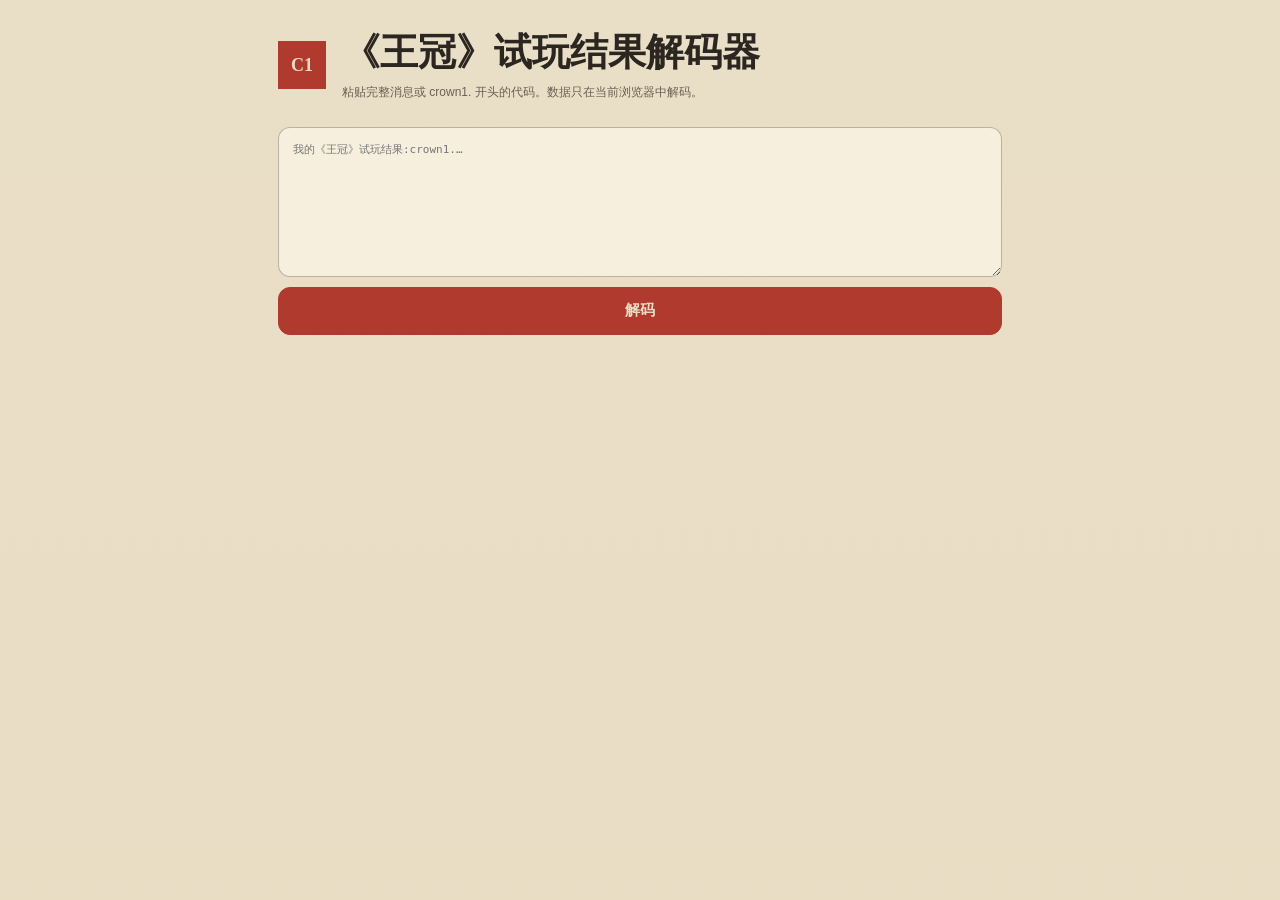
==== outputs/decode.html @ d1aad1f7 "art: battle presentation — ink ranks, lunge, damage numerals, persistent stains js/battlefield.js re" ====
<!doctype html>
<html lang="zh-CN">
<head>
  <meta charset="utf-8">
  <meta name="viewport" content="width=device-width, initial-scale=1, maximum-scale=1, viewport-fit=cover">
  <meta name="theme-color" content="#1C1916">
  <meta name="robots" content="noindex,nofollow">
  <meta name="description" content="">
  <title></title>
  <link rel="stylesheet" href="./css/decode.css">
</head>
<body>
  <main>
    <header>
      <span id="decode-seal" class="seal" aria-hidden="true"></span>
      <div>
        <h1 id="decode-title"></h1>
        <p id="decode-description"></p>
      </div>
    </header>
    <form id="decode-form">
      <textarea id="decode-input" rows="6" spellcheck="false"></textarea>
      <button id="decode-button" type="submit"></button>
    </form>
    <p id="decode-error" role="alert" hidden></p>
    <section id="decode-output" hidden>
      <section class="result-section">
        <h2 id="run-heading"></h2>
        <table><tbody id="run-table"></tbody></table>
      </section>
      <section class="result-section">
        <h2 id="telemetry-heading"></h2>
        <table><tbody id="telemetry-table"></tbody></table>
      </section>
      <section class="result-section">
        <h2 id="stats-heading"></h2>
        <table><tbody id="stats-table"></tbody></table>
      </section>
    </section>
  </main>
  <script type="module" src="./js/decode.js"></script>
</body>
</html>
---- outputs/css/decode.css ----
:root {
  color-scheme: light;
  --paper: #E8DCC3;
  --paper-shadow: #C9B892;
  --ink: #2B2620;
  --ink-faint: #6B6152;
  --cinnabar: #B03A2E;
  --lacquer: #1C1916;
  --font-display: "Songti SC", "Noto Serif CJK SC", STSong, serif;
  --font-body: "PingFang SC", "Noto Sans CJK SC", -apple-system, sans-serif;
}

* { box-sizing: border-box; }

html, body { min-height: 100%; margin: 0; }

body {
  background:
    linear-gradient(rgba(232, 220, 195, 0.94), rgba(232, 220, 195, 0.98)),
    repeating-linear-gradient(88deg, rgba(43, 38, 32, 0.04) 0 1px, transparent 1px 24px);
  color: var(--ink);
  font-family: var(--font-body);
}

main {
  width: min(760px, 100%);
  margin: 0 auto;
  padding: max(30px, env(safe-area-inset-top)) max(18px, env(safe-area-inset-right)) max(44px, env(safe-area-inset-bottom)) max(18px, env(safe-area-inset-left));
}

header { display: flex; align-items: center; gap: 16px; margin-bottom: 26px; }
.seal { display: grid; width: 48px; height: 48px; flex: 0 0 auto; place-content: center; background: var(--cinnabar); color: var(--paper); font: 700 18px var(--font-display); }
h1 { margin: 0; font: 700 clamp(25px, 7vw, 38px)/1.2 var(--font-display); }
header p { margin: 7px 0 0; color: var(--ink-faint); font-size: 12px; line-height: 1.5; }

form { display: grid; gap: 10px; }
textarea {
  width: 100%;
  min-height: 150px;
  resize: vertical;
  padding: 14px;
  border: 1px solid rgba(43, 38, 32, 0.3);
  border-radius: 12px;
  outline: none;
  background: rgba(255, 250, 238, 0.62);
  color: var(--ink);
  font: 11px/1.5 ui-monospace, SFMono-Regular, Menlo, monospace;
  overflow-wrap: anywhere;
}
textarea:focus { border-color: var(--cinnabar); box-shadow: 0 0 0 3px rgba(176, 58, 46, 0.12); }
button { min-height: 48px; border: 1px solid var(--cinnabar); border-radius: 12px; background: var(--cinnabar); color: var(--paper); font: 700 15px var(--font-display); cursor: pointer; }

#decode-error { padding: 12px; border-left: 4px solid var(--cinnabar); color: var(--cinnabar); font-size: 13px; }
.result-section { margin-top: 28px; }
h2 { margin: 0 0 10px; color: var(--ink-faint); font: 700 12px var(--font-body); letter-spacing: 0.16em; }
table { width: 100%; border-collapse: collapse; background: rgba(255, 250, 238, 0.42); }
th, td { padding: 10px; border-bottom: 1px solid rgba(43, 38, 32, 0.12); text-align: left; vertical-align: top; }
th { width: 42%; color: var(--ink-faint); font: 600 11px ui-monospace, SFMono-Regular, Menlo, monospace; overflow-wrap: anywhere; }
td { font: 13px/1.45 var(--font-body); overflow-wrap: anywhere; white-space: pre-wrap; }
[hidden] { display: none !important; }
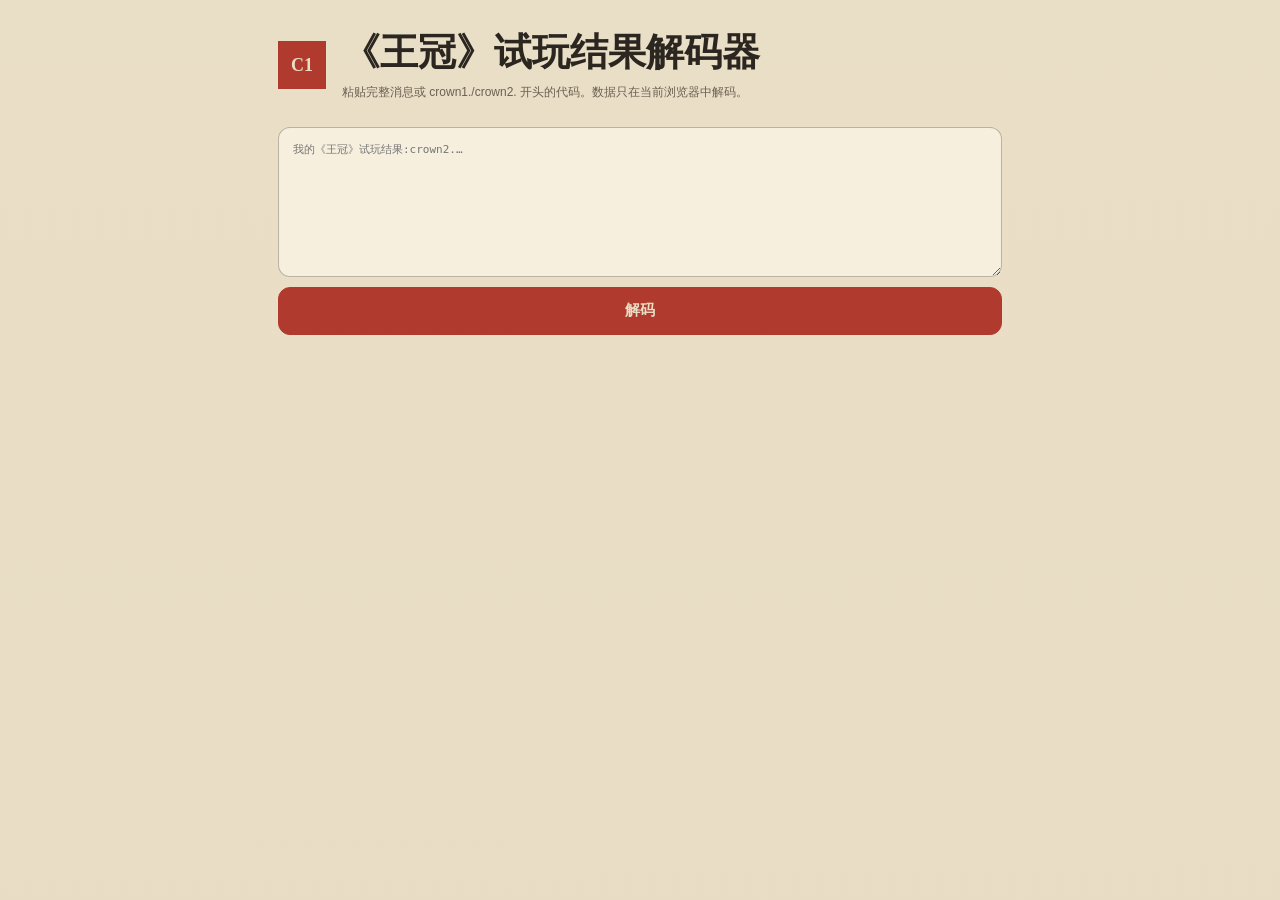
==== commit 2ab6a5ae: "feat(F2): complete kingdom endings" ====
--- a/outputs/decode.html
+++ b/outputs/decode.html
@@ -36,6 +36,10 @@
         <h2 id="stats-heading"></h2>
         <table><tbody id="stats-table"></tbody></table>
       </section>
+      <section id="ending-section" class="result-section" hidden>
+        <h2 id="ending-heading"></h2>
+        <table><tbody id="ending-table"></tbody></table>
+      </section>
     </section>
   </main>
   <script type="module" src="./js/decode.js"></script>
